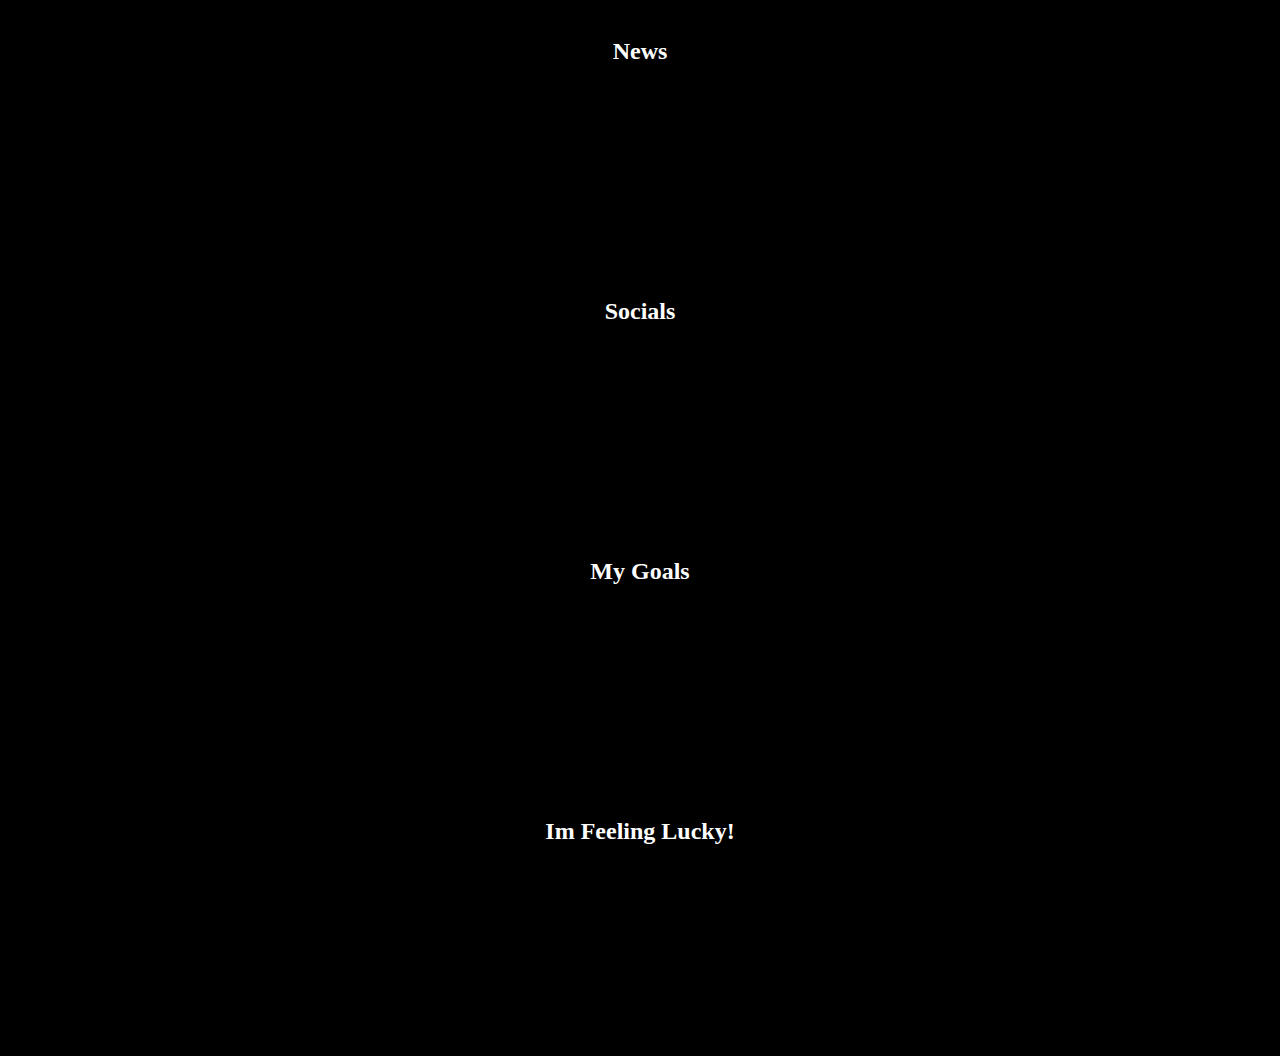
==== index.html @ a2cd2a0c "added html pages for MealPlan, Recipe, and Contact page" ====
<!DOCTYPE html>
<html lang="en">
<head>
    <meta charset="UTF-8">
    <meta http-equiv="X-UA-Compatible" content="IE=edge">
    <meta name="viewport" content="width=device-width, initial-scale=1.0">
    <link rel="stylesheet" href="style.css">
    <title>DB Nutrition</title>
</head>
<body>
    <!-- <div class="recipeTitle">
    </div> -->
    <section class="homeEvents">
        <div class="event news">
           <h2>News</h2>
        </div>
        <div class="event social">
            <h2>Socials</h2>
        </div>
        <div class="event goals">
           <h2>My Goals</h2> 
        </div>
        <div class="event feelLucky">
           <h2>Im Feeling Lucky!</h2> 
        </div>
    </section>
   
    <script src="script.js"></script>
</body>
</html>
---- style.css ----
body {
    background-color: black;
}

/* Middle of the Home Page START */
.homeEvents {
    display: grid;
    grid-template-rows: 1fr 1fr 1fr 1fr;
    /* row-gap: 20px; */
}

.event {

    text-align: center;
    justify-self: center;
    align-self: stretch;
    margin-top: 10px;
    margin-bottom: 10px;
    width: 100%;
    height: 15em;
    color: white;
}

/* Middle of the Home Page END */
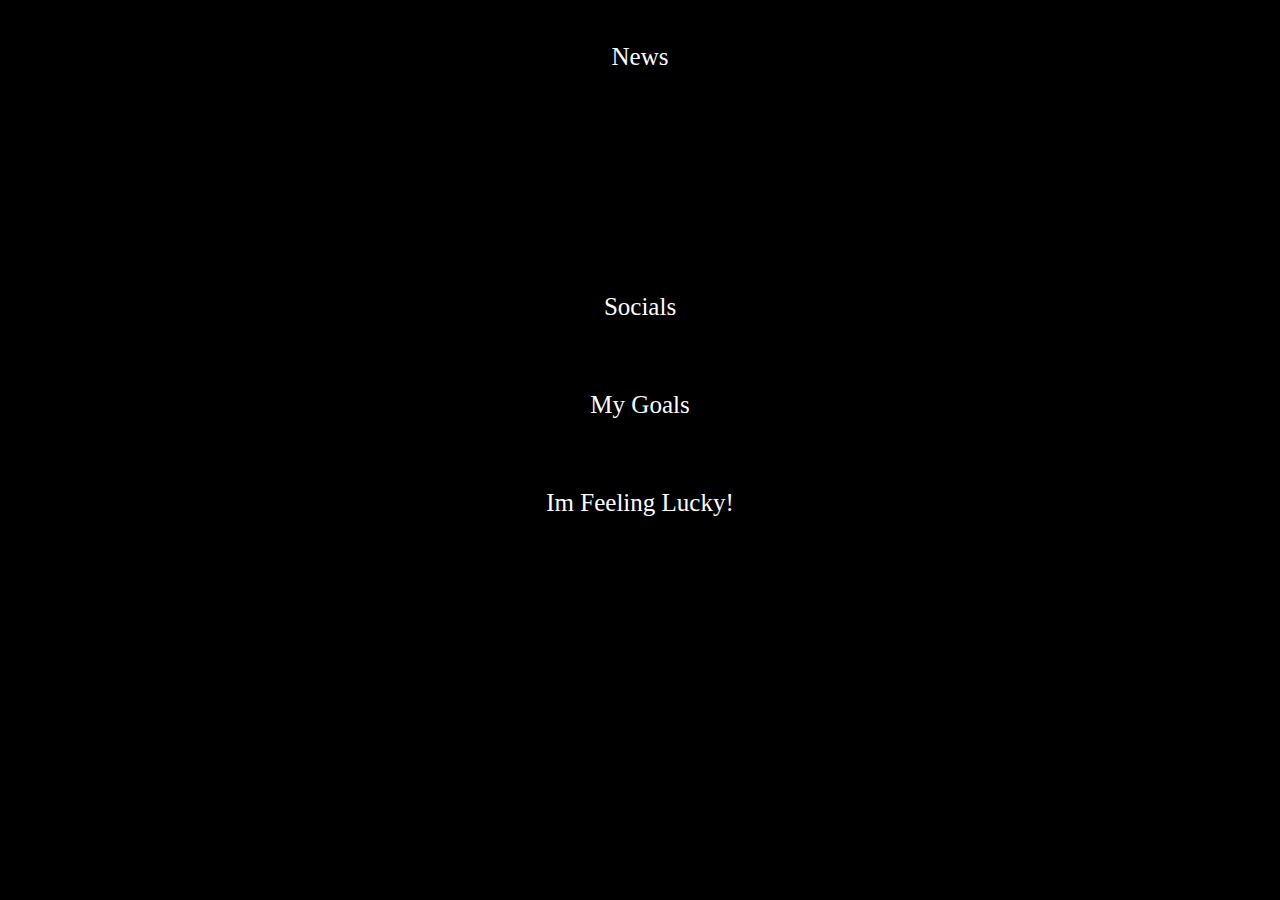
==== commit f7fbf541: "Fixed the homepage event grid. Added the random recipe to the feeling lucky eevent section." ====
--- a/index.html
+++ b/index.html
@@ -12,19 +12,21 @@
     </div> -->
     <section class="homeEvents">
         <div class="event news">
-           <h2>News</h2>
+           <p>News</p>
         </div>
         <div class="event social">
-            <h2>Socials</h2>
+            <p>Socials</p>
         </div>
         <div class="event goals">
-           <h2>My Goals</h2> 
+           <p>My Goals</p> 
         </div>
-        <div class="event feelLucky">
-           <h2>Im Feeling Lucky!</h2> 
+        <div class="event feelLucky" lucky-container>
+           <p>Im Feeling Lucky!</p> 
+           <img class="luckyPhoto" src="">
+           <p class="recipeName" data-name></p>
         </div>
     </section>
-   
-    <script src="script.js"></script>
+
+    <script src="indexScript.js" ></script>
 </body>
 </html>--- a/style.css
+++ b/style.css
@@ -5,21 +5,63 @@
 /* Middle of the Home Page START */
 .homeEvents {
     display: grid;
-    grid-template-rows: 1fr 1fr 1fr 1fr;
-    /* row-gap: 20px; */
+    grid-template-rows: repeat(auto-fill, minmax(250px,1fr));
 }
 
 .event {
-
     text-align: center;
     justify-self: center;
     align-self: stretch;
     margin-top: 10px;
     margin-bottom: 10px;
     width: 100%;
-    height: 15em;
     color: white;
+    font-size: 25px;
+}
+.luckyPhoto{
+    object-fit: scale-down;
+    width: 90%;
 }
 
 /* Middle of the Home Page END */
 
+/* SEARCH RECIPE PAGE START */
+.search-wrapper{
+    color: white;
+    display: flex;
+    flex-direction: column;
+    justify-content: center;
+    gap: .25rem;
+    text-align: center;
+}
+
+#search{
+    width: 20rem;
+    align-self: center;
+}
+
+.recipe-cards{
+    display: grid;
+    grid-template-columns: repeat(auto-fill, minmax(250px,1fr));
+    gap: 1rem;
+    margin-top: 1rem;
+    padding: .5rem;
+    min-width: 0;
+}
+
+.card{
+    color: white;
+    text-align: center;
+    margin: .5rem;
+}
+.recipePhoto{
+    object-fit: scale-down;
+    width: 100%;
+}
+.recipeName{
+    font-size: 1.5rem;
+}
+
+.hide{
+    display: none;
+}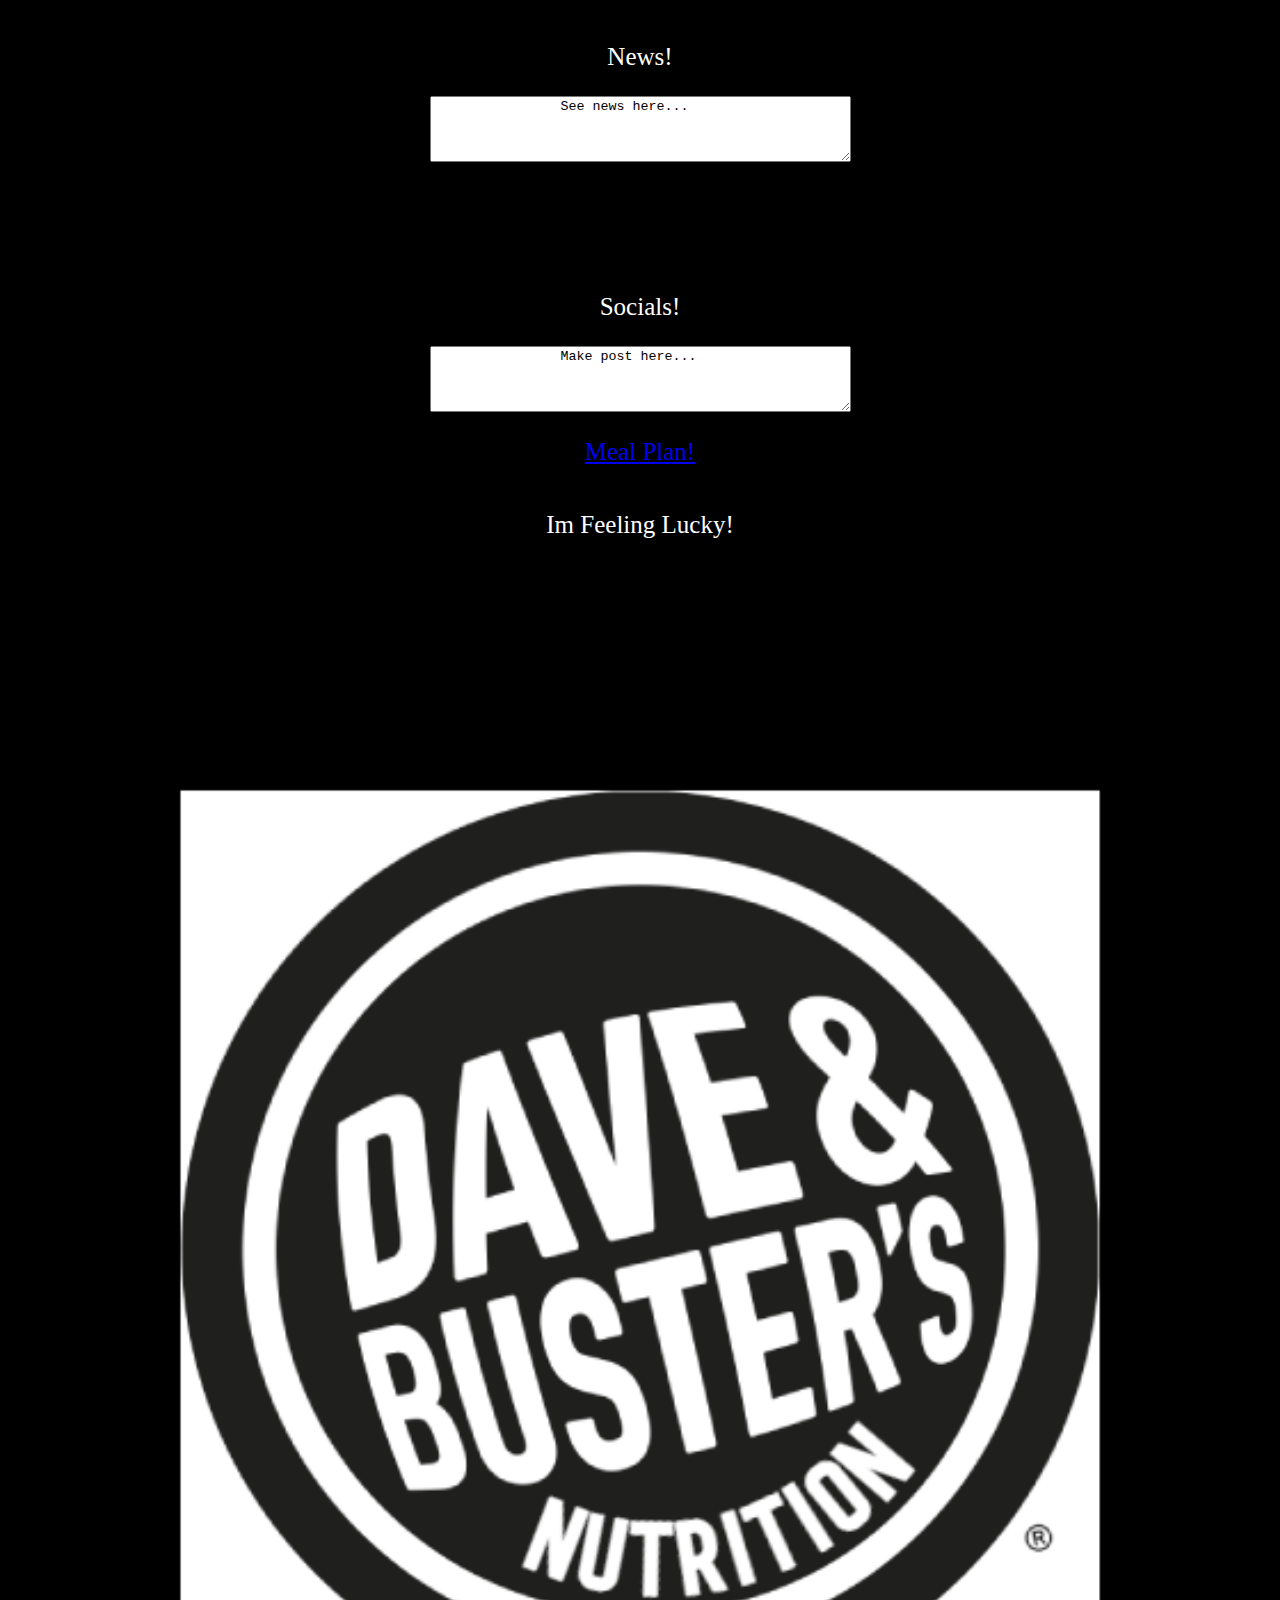
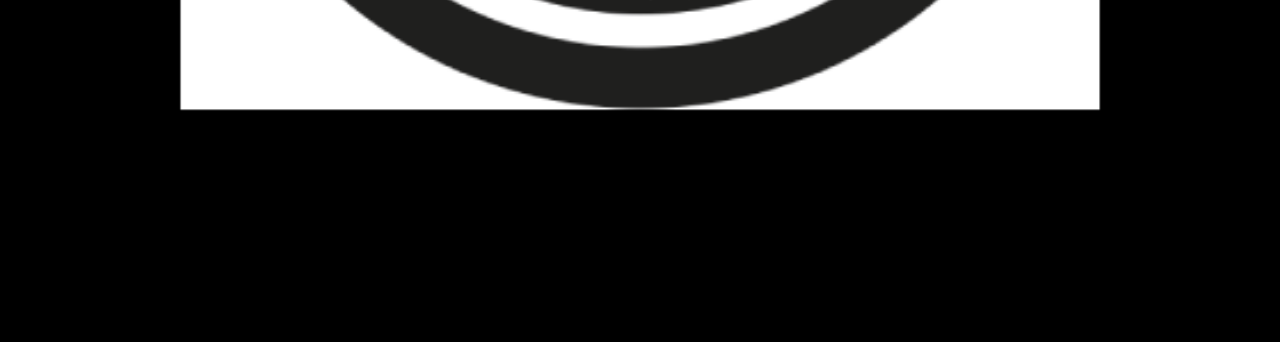
==== commit ff536acb: "Contact Us works on mobile, added a few links, and working on stylesheet" ====
--- a/index.html
+++ b/index.html
@@ -12,17 +12,23 @@
     </div> -->
     <section class="homeEvents">
         <div class="event news">
-           <p>News</p>
+            <p>News!</p>
+            <textarea id="freeform" name="freeform" rows="4" cols="50">
+                See news here...
+                </textarea>
         </div>
         <div class="event social">
-            <p>Socials</p>
+            <p>Socials!</p>
+            <textarea id="freeform" name="freeform" rows="4" cols="50">
+                Make post here...
+                </textarea>
         </div>
         <div class="event goals">
-           <p>My Goals</p> 
+            <a href="mealPlan.html">Meal Plan!</a>
         </div>
         <div class="event feelLucky" lucky-container>
            <p>Im Feeling Lucky!</p> 
-           <img class="luckyPhoto" src="">
+           <img class="luckyPhoto" src="logo.png">
            <p class="recipeName" data-name></p>
         </div>
     </section>
--- a/style.css
+++ b/style.css
@@ -7,7 +7,29 @@
     display: grid;
     grid-template-rows: repeat(auto-fill, minmax(250px,1fr));
 }
-
+table{
+    background-color: white;
+    height: 75%;
+    width: 85%;
+}
+img{
+    width: 100%;
+    height: 100%;
+}
+a{
+    width: 100%;
+    height: 100%;
+}
+h1{
+    color: white;
+    height: 2em;
+    width: 6em;
+}
+h4{
+    color: white;
+    width: 70%;
+    height: 70%;
+}
 .event {
     text-align: center;
     justify-self: center;
@@ -19,8 +41,9 @@
     font-size: 25px;
 }
 .luckyPhoto{
-    object-fit: scale-down;
-    width: 90%;
+    object-fit: cover;
+    width: 100%;
+    height: 100%;
 }
 
 /* Middle of the Home Page END */
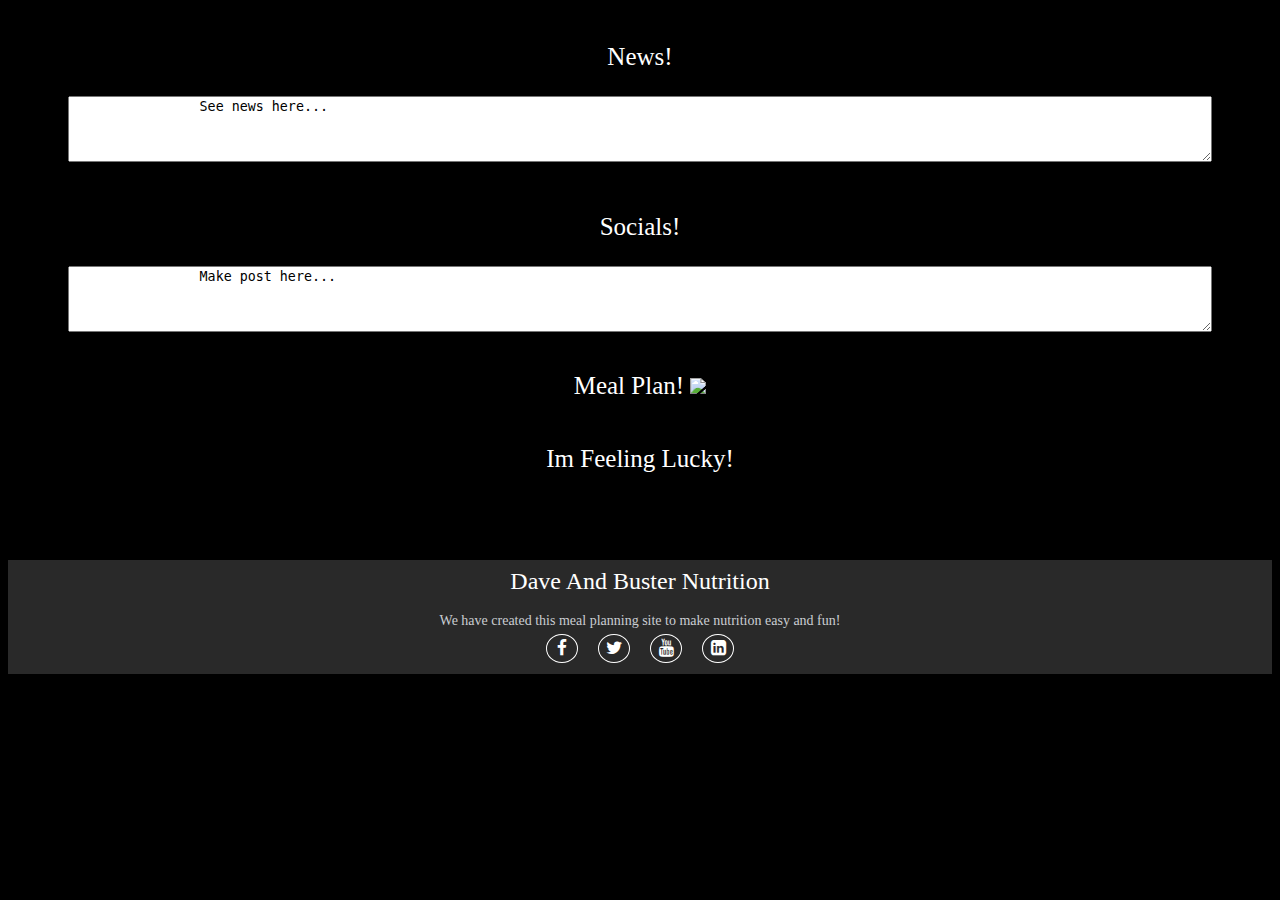
==== commit 5ad0081f: "Stupid footer that I think works now for home page" ====
--- a/index.html
+++ b/index.html
@@ -5,34 +5,49 @@
     <meta http-equiv="X-UA-Compatible" content="IE=edge">
     <meta name="viewport" content="width=device-width, initial-scale=1.0">
     <link rel="stylesheet" href="style.css">
+    <link rel="stylesheet" href="https://cdnjs.cloudflare.com/ajax/libs/font-awesome/4.7.0/css/font-awesome.min.css">
     <title>DB Nutrition</title>
 </head>
 <body>
-    <!-- <div class="recipeTitle">
-    </div> -->
-    <section class="homeEvents">
+<div class="container">
+     <section class="homeEvents">
         <div class="event news">
             <p>News!</p>
-            <textarea id="freeform" name="freeform" rows="4" cols="50">
+            <textarea id="freeform" name="freeform" rows="4">
                 See news here...
                 </textarea>
         </div>
         <div class="event social">
             <p>Socials!</p>
-            <textarea id="freeform" name="freeform" rows="4" cols="50">
+            <textarea id="freeform" name="freeform" rows="4">
                 Make post here...
                 </textarea>
         </div>
         <div class="event goals">
             <a href="mealPlan.html">Meal Plan!</a>
+            <img src="https://media.istockphoto.com/photos/meal-plan-concept-hard-light-picture-id1322199174?b=1&k=20&m=1322199174&s=170667a&w=0&h=aasM-y5tki6lZC-cxW2w0aVWXONjVCta1WogCrM7VWE=">
         </div>
         <div class="event feelLucky" lucky-container>
            <p>Im Feeling Lucky!</p> 
-           <img class="luckyPhoto" src="logo.png">
+           <img class="luckyPhoto" src="">
            <p class="recipeName" data-name></p>
         </div>
     </section>
 
+    <div class="footer">
+        <div class="footer-content">
+            <h3>Dave and Buster Nutrition</h3>
+            <p>We have created this meal planning site to make nutrition easy and fun!</p>
+        </div>
+        <ul class="socials">
+            <li><a href="#"><i class="fa fa-facebook"></i></a></li>
+            <li><a href="#"><i class="fa fa-twitter"></i></a></li>
+            <li><a href="#"><i class="fa fa-youtube"></i></a></li>
+            <li><a href="#"><i class="fa fa-linkedin-square"></i></a></li>
+         </ul>
+    </div>
+</div>
+   
     <script src="indexScript.js" ></script>
 </body>
 </html>--- a/style.css
+++ b/style.css
@@ -1,24 +1,23 @@
 body {
     background-color: black;
 }
-
+.container{
+    display: flex;
+    flex-direction: column;
+}
 /* Middle of the Home Page START */
 .homeEvents {
     display: grid;
-    grid-template-rows: repeat(auto-fill, minmax(250px,1fr));
+    grid-template-rows: repeat(auto-fill, minmax(0px,1fr));
+    flex: 1 0 auto;
 }
 table{
     background-color: white;
     height: 75%;
     width: 85%;
 }
-img{
-    width: 100%;
-    height: 100%;
-}
-a{
-    width: 100%;
-    height: 100%;
+textarea{
+    width: 90%;
 }
 h1{
     color: white;
@@ -40,13 +39,86 @@
     color: white;
     font-size: 25px;
 }
+.goals a{
+    text-decoration: none;
+    color: inherit;
+}
+.goals img{
+    object-fit: scale-down;
+    width: 90%;
+    margin-top: 20px;
+}
 .luckyPhoto{
-    object-fit: cover;
-    width: 100%;
-    height: 100%;
+    object-fit: scale-down;
+    width: 90%;
 }
 
 /* Middle of the Home Page END */
+
+
+/* Footer */
+.footer{
+    flex-shrink: 0;
+    bottom: 0;
+    left: 0;
+    right: 0;
+    background: rgb(41, 41, 41);
+    width: 100%;
+    color: #fff;
+}
+.footer-content{
+    display: flex;
+    align-items: center;
+    justify-content: center;
+    flex-direction: column;
+    text-align: center;
+}
+.footer-content h3{
+    font-size: 1.5rem;
+    font-weight: 500;
+    text-transform: capitalize;
+    line-height: 2rem;
+    margin: 5px ;
+
+}
+.footer-content p{
+    max-width: 500px;
+    margin: 5px 0px;
+    line-height: 28px;
+    font-size: 14px;
+    color: #cacdd2;
+}
+.socials{
+    list-style: none;
+    display: flex;
+    align-items: center;
+    justify-content: center;
+    padding-inline-start: 0;
+   margin-top: 0;
+}
+
+.socials li{
+    margin: 0 10px;
+}
+
+.socials a{
+    text-decoration: none;
+    color: #fff;
+    border: 1.1px solid white;
+    padding: 5px;
+    border-radius: 50%;
+}
+
+.socials a i{
+    font-size: 1.1rem;
+    width: 20px;
+    transition: color .4s ease;
+    text-align: center;
+}
+
+.socials a:hover i{
+    color: rgb(245, 156, 22);
+}
 
 /* SEARCH RECIPE PAGE START */
 .search-wrapper{
@@ -87,4 +159,10 @@
 
 .hide{
     display: none;
+}
+
+.title{
+    color: black;
+    font-size: 1.25rem;
+    font-weight:  bold;
 }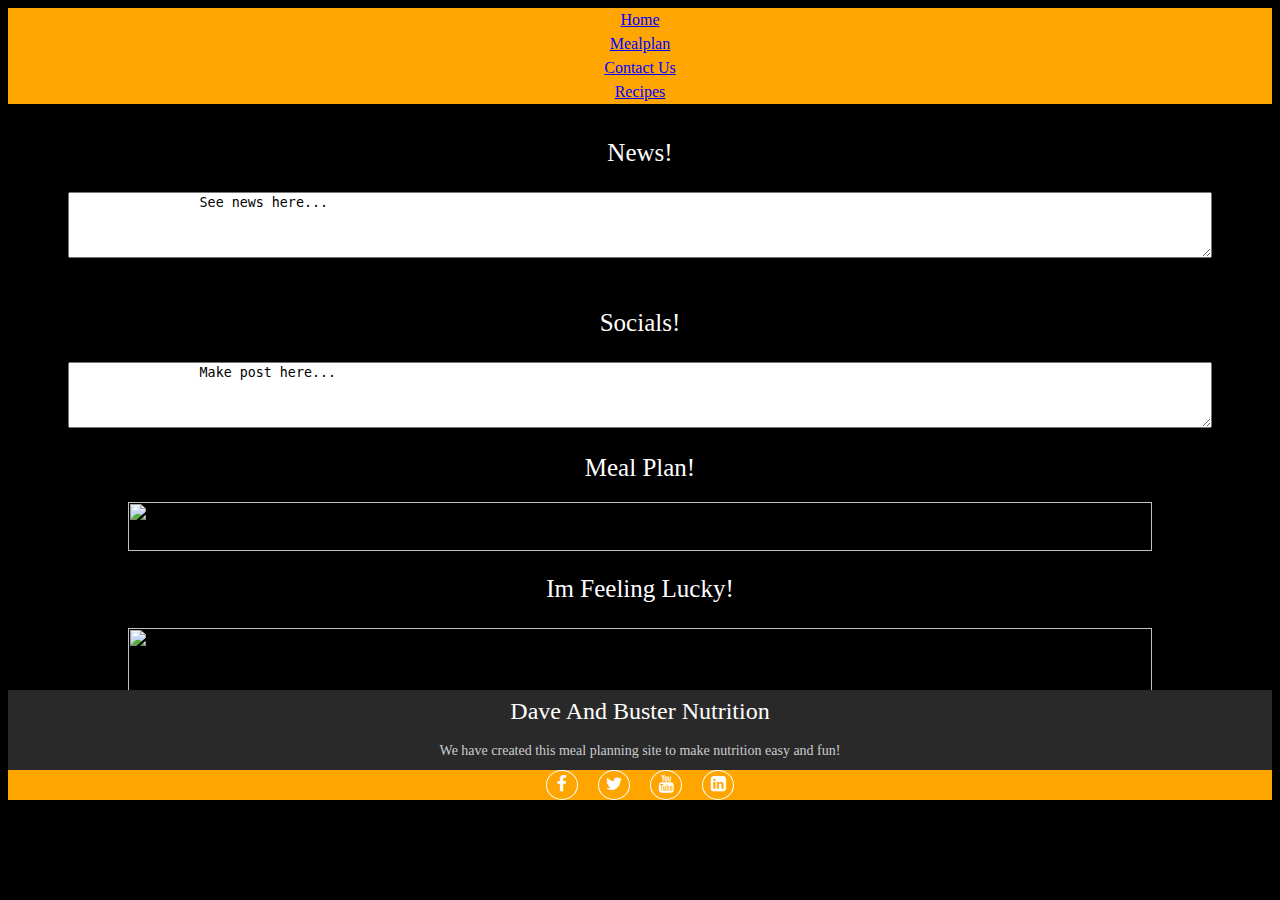
==== commit c44ed47a: "Added basic nav bar, added form to contact us page, fixed img issue?" ====
--- a/index.html
+++ b/index.html
@@ -11,6 +11,14 @@
 <body>
 <div class="container">
      <section class="homeEvents">
+        <div class="NavBar">
+            <ul><center>
+                <li><a href="index.html">Home</a></li>
+                <li><a href="mealPlan.html">Mealplan</a></li>
+                <li><a href="contact.html">Contact Us</a></li>
+                <li><a href="recipes.html">Recipes</a></li></center>
+              </ul>
+        </div>
         <div class="event news">
             <p>News!</p>
             <textarea id="freeform" name="freeform" rows="4">
@@ -24,7 +32,7 @@
                 </textarea>
         </div>
         <div class="event goals">
-            <a href="mealPlan.html">Meal Plan!</a>
+            <a href="mealPlan.html">Meal Plan!</a><BR>
             <img src="https://media.istockphoto.com/photos/meal-plan-concept-hard-light-picture-id1322199174?b=1&k=20&m=1322199174&s=170667a&w=0&h=aasM-y5tki6lZC-cxW2w0aVWXONjVCta1WogCrM7VWE=">
         </div>
         <div class="event feelLucky" lucky-container>
--- a/style.css
+++ b/style.css
@@ -14,7 +14,10 @@
 table{
     background-color: white;
     height: 75%;
-    width: 85%;
+    width: 75%;
+}
+table td{
+    text-align: center;
 }
 textarea{
     width: 90%;
@@ -160,9 +163,74 @@
 .hide{
     display: none;
 }
-
+/*Miscellenous Styling + Nav Bar*/
 .title{
     color: black;
     font-size: 1.25rem;
     font-weight:  bold;
-}+}
+ul {
+    list-style-type: none;
+    margin: 0;
+    padding: 0;
+  }
+  
+  li {
+    display: inline;
+    
+  }
+  li a {
+    display: block;
+    color: blue;
+    flex: 1 0 auto;
+    padding: 3px;
+    
+  }
+  li a:hover {
+    background-color: black;
+
+  }
+  ul{
+    background-color: orange;
+  }
+  img{
+    height: 80%;
+    width: 80%;
+  }
+  .active {
+    background-color: #04AA6D;
+  }
+  form input{
+    display: block;
+   
+  }
+  form select{
+    align-content: center;
+  }
+  input[type=text], select {
+    width: 100%;
+    padding: 12px 20px;
+    margin: 8px 0;
+    display: inline-block;
+    border: 1px solid #ccc;
+    border-radius: 4px;
+    box-sizing: border-box;
+  }
+  
+  input[type=submit] {
+    width: 100%;
+    background-color: #4CAF50;
+    color: white;
+    padding: 14px 20px;
+    margin: 8px 0;
+    border: none;
+    border-radius: 4px;
+    cursor: pointer;
+  }
+  
+  input[type=submit]:hover {
+    background-color: #45a049;
+  }
+  h2{
+    color: white;
+  }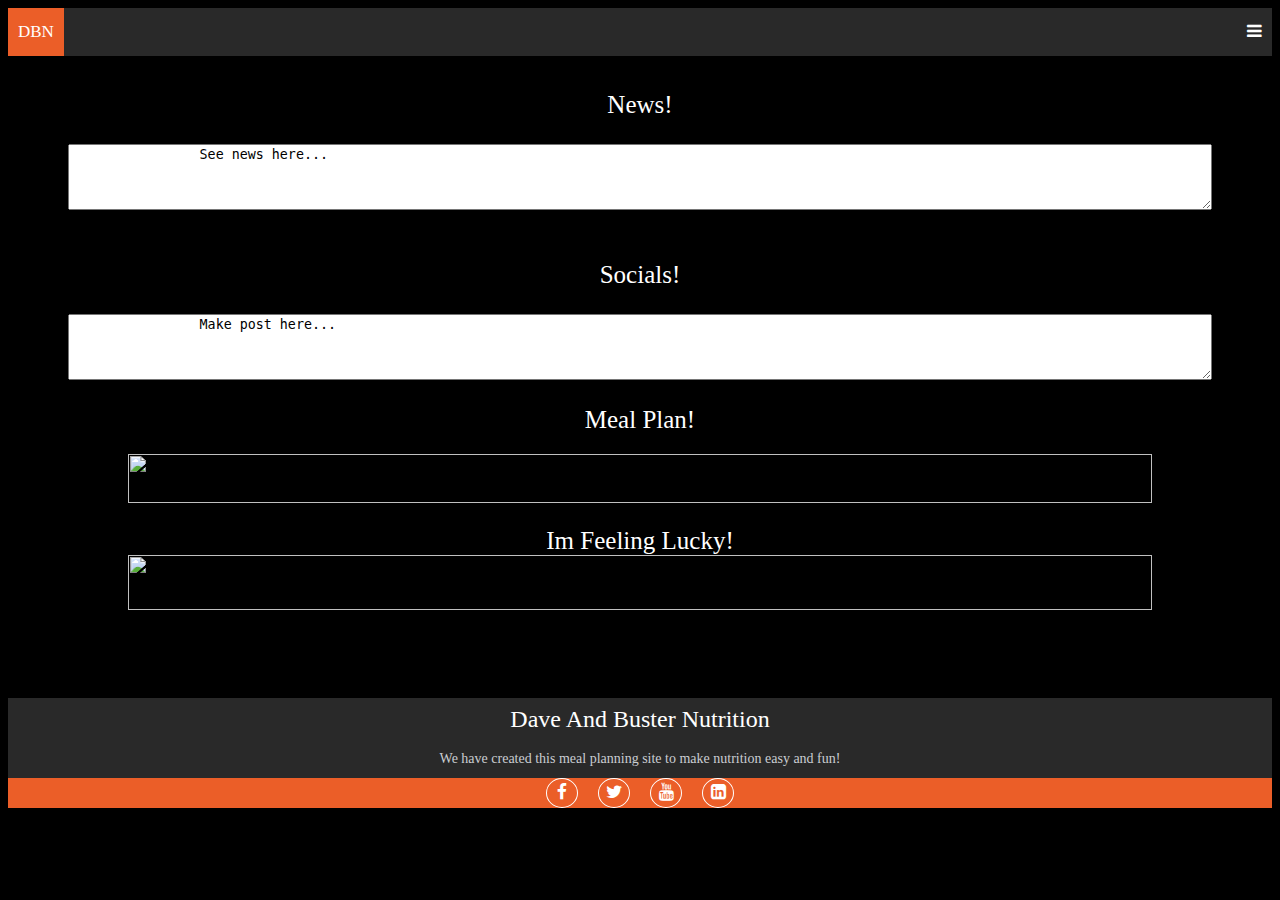
==== commit b52dcf2c: "Added a working hamburger navbar" ====
--- a/index.html
+++ b/index.html
@@ -10,15 +10,29 @@
 </head>
 <body>
 <div class="container">
-     <section class="homeEvents">
-        <div class="NavBar">
+    <div class="topnav">
+        <a href="index.html" class="active">DBN</a>
+        <div id="myLinks">
+            <a href="mealPlan.html">Meal Plan</a>
+            <a href="recipes.html">Recipes</a>
+            <a href="contact.html">Contact Us</a>
+        </div>
+        <a href="javascript:void(0);" class="icon" onclick="myFunction()">
+          <i class="fa fa-bars"></i>
+        </a>
+      </div>
+    
+    
+    <!-- <div class="NavBar">
             <ul><center>
                 <li><a href="index.html">Home</a></li>
                 <li><a href="mealPlan.html">Mealplan</a></li>
                 <li><a href="contact.html">Contact Us</a></li>
                 <li><a href="recipes.html">Recipes</a></li></center>
               </ul>
-        </div>
+        </div> -->
+     <section class="homeEvents">
+        
         <div class="event news">
             <p>News!</p>
             <textarea id="freeform" name="freeform" rows="4">
--- a/style.css
+++ b/style.css
@@ -10,6 +10,7 @@
     display: grid;
     grid-template-rows: repeat(auto-fill, minmax(0px,1fr));
     flex: 1 0 auto;
+    margin-bottom: 100px;
 }
 table{
     background-color: white;
@@ -55,7 +56,12 @@
     object-fit: scale-down;
     width: 90%;
 }
-
+.feelLucky p{
+  margin-bottom: 0px;
+}
+.recipeName{
+  margin-top: 5px;
+}
 /* Middle of the Home Page END */
 
 
@@ -120,9 +126,83 @@
 }
 
 .socials a:hover i{
-    color: rgb(245, 156, 22);
-}
-
+    color: #EB5E28;
+}
+/* FOOTER END */
+/* MEAL PLAN START */
+.collapsible {
+    background-color: rgb(61, 61, 61);
+    color: white;
+    cursor: pointer;
+    padding: 18px;
+    width: 100%;
+    border: none;
+    text-align: left;
+    outline: none;
+    font-size: 25px;
+    font-style: bold;
+    margin-bottom: 10px;
+  }
+.collapsible span{
+    float: right;
+}
+.active, .collapsible:hover {
+    background-color: #EB5E28;
+    color: white;
+    font-style: bold;
+}
+.content {
+    padding: 0 18px;
+    display: none;
+    overflow: hidden;
+    background-color: #f1f1f1;
+  }
+form{
+    margin: 10px;
+}
+form input[type="text"],form input[type="number"],form select {
+    box-sizing: border-box;
+	-webkit-box-sizing: border-box;
+	-moz-box-sizing: border-box;
+	outline: none;
+	display: block;
+	width: 100%;
+	padding: 7px;
+	border: none;
+	border-bottom: 1px solid #ddd;
+	margin-bottom: 10px;
+	font: 16px Arial, Helvetica, sans-serif;
+	height: 45px;
+}
+form input[type="submit"]{
+	box-shadow: inset 0px 1px 0px 0px #EB5E28;
+	background-color: #EB5E28;
+	border: 1px solid #EB5E28;
+	display: inline-block;
+	cursor: pointer;
+	color: #FFFFFF;
+	font-family: 'Open Sans Condensed', sans-serif;
+	font-size: 14px;
+	padding: 8px 18px;
+	text-decoration: none;
+	text-transform: uppercase;
+}
+
+form input[type="submit"]:hover{
+    background:linear-gradient(to bottom, #3423A6 5%, #3423A6 100%);
+	background-color:#3423A6;
+}
+
+.planSec{
+    color: white;
+    font-size: 25px;
+}
+
+.mealCard p{
+    display: inline;
+    font-size: 20px;
+}
+/* MEAL PLAN END */
 /* SEARCH RECIPE PAGE START */
 .search-wrapper{
     color: white;
@@ -164,6 +244,38 @@
     display: none;
 }
 /*Miscellenous Styling + Nav Bar*/
+.topnav {
+    overflow: hidden;
+    background-color: rgb(41, 41, 41);
+    position: relative;
+  }
+  
+  .topnav #myLinks {
+    display: none;
+  }
+  
+  .topnav a {
+    float: left;
+    color: white;
+    padding: 14px 10px;
+    text-decoration: none;
+    font-size: 17px;
+  }
+  
+  .topnav a.icon {
+    float: right;
+  }
+  
+  .topnav a:hover {
+    background-color: #3423A6;
+    color: white;
+  }
+  
+  .active {
+    background-color: #EB5E28;
+    color: black;
+  }
+
 .title{
     color: black;
     font-size: 1.25rem;
@@ -181,7 +293,7 @@
   }
   li a {
     display: block;
-    color: blue;
+    color: #3423A6;
     flex: 1 0 auto;
     padding: 3px;
     
@@ -191,15 +303,13 @@
 
   }
   ul{
-    background-color: orange;
+    background-color: #EB5E28;
   }
   img{
     height: 80%;
     width: 80%;
   }
-  .active {
-    background-color: #04AA6D;
-  }
+
   form input{
     display: block;
    
@@ -219,7 +329,7 @@
   
   input[type=submit] {
     width: 100%;
-    background-color: #4CAF50;
+    background-color: #EB5E28;
     color: white;
     padding: 14px 20px;
     margin: 8px 0;
@@ -229,7 +339,7 @@
   }
   
   input[type=submit]:hover {
-    background-color: #45a049;
+    background-color: #EB5E28;
   }
   h2{
     color: white;
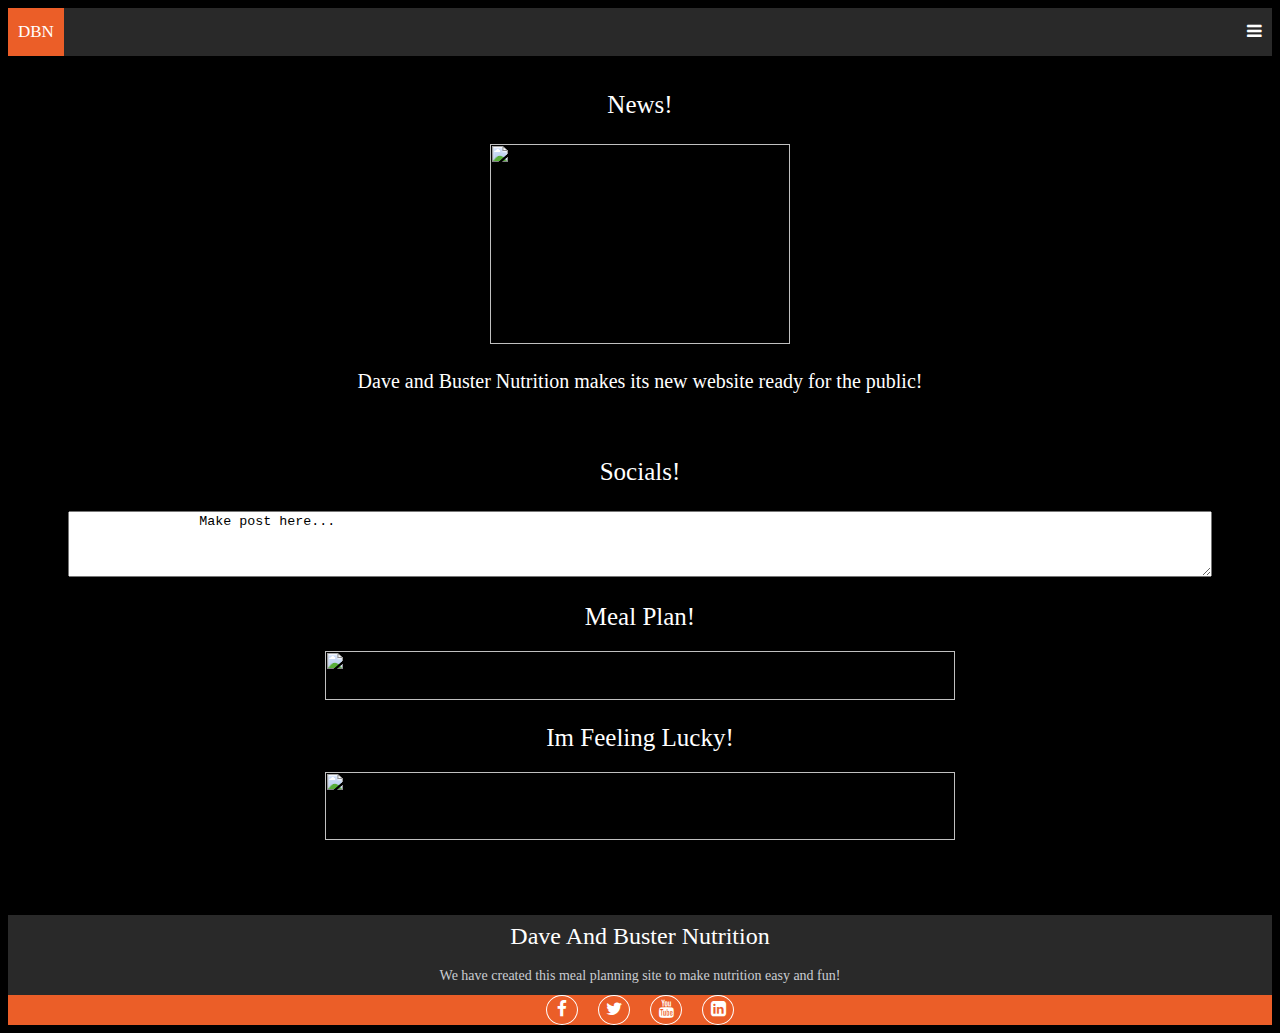
==== commit 8a813b4b: "I think we are good. final commit" ====
--- a/index.html
+++ b/index.html
@@ -22,22 +22,12 @@
         </a>
       </div>
     
-    
-    <!-- <div class="NavBar">
-            <ul><center>
-                <li><a href="index.html">Home</a></li>
-                <li><a href="mealPlan.html">Mealplan</a></li>
-                <li><a href="contact.html">Contact Us</a></li>
-                <li><a href="recipes.html">Recipes</a></li></center>
-              </ul>
-        </div> -->
      <section class="homeEvents">
         
         <div class="event news">
             <p>News!</p>
-            <textarea id="freeform" name="freeform" rows="4">
-                See news here...
-                </textarea>
+            <img src="https://cdn.pixabay.com/photo/2022/04/19/09/12/grand-opening-7142417__480.png">
+            <p style="font-size:20px">Dave and Buster Nutrition makes its new website ready for the public!</p>
         </div>
         <div class="event social">
             <p>Socials!</p>
--- a/style.css
+++ b/style.css
@@ -51,6 +51,11 @@
     object-fit: scale-down;
     width: 90%;
     margin-top: 20px;
+}
+.news img{
+  object-fit: scale-down;
+  width: 150px;
+  height: 100px;
 }
 .luckyPhoto{
     object-fit: scale-down;
@@ -211,6 +216,7 @@
     justify-content: center;
     gap: .25rem;
     text-align: center;
+    font-size: 25px;
 }
 
 #search{
@@ -343,4 +349,28 @@
   }
   h2{
     color: white;
+  }
+
+
+  @media only screen and (min-width: 600px) {
+    .goals img{
+      object-fit: contain;
+      width: 90%;
+      max-width: 700px;
+      margin-top: 20px;
+  }
+  .luckyPhoto{
+    object-fit: contain;
+    max-width: 700px;
+    margin-top: 20px;
+    width: 90%;
+  }
+  .logoContact{
+    max-width: 500px;
+  }
+  .news img{
+    object-fit: contain;
+    width: 300px;
+    height: 200px;
+  }
   }